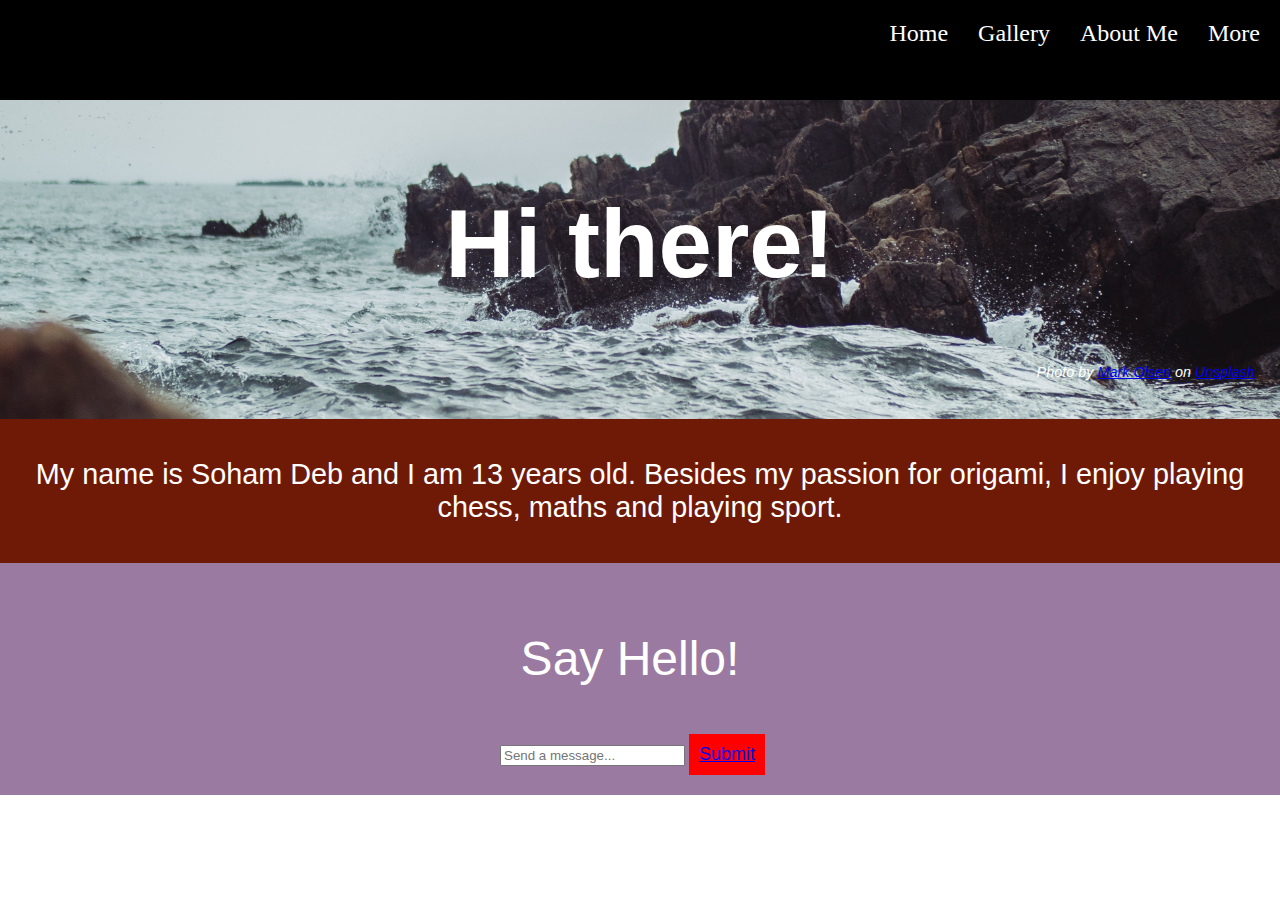
==== aboutme.html @ 3aaac308 "major update: about me section and gallery completed" ====
<!DOCTYPE html>
<html>
  <head>
    <title>Soham Deb's Origami Website</title>
    <link rel="stylesheet" href="style.css">
    <link rel="stylesheet" href="script.js">
  </head>
  <body>
    <header class="header">
      <div class="mainHeader">
      <div class="logo"></div>
      <nav><ul>
        <li><a href="indexpage.html">Home</a></li>
        <li><a href="gallery.html">Gallery</a></li>
        <li><a href="aboutme.html">About Me</a></li>
        <li><a href="#">More</a></li>
      </ul>
      </nav></div>
    </header>
    <div class="aboutheader">
<h1>Hi there!</h1>
<p>Photo by <a href="https://unsplash.com/es/@markolsen?utm_source=unsplash&utm_medium=referral&utm_content=creditCopyText">Mark Olsen</a> on <a href="https://unsplash.com/s/photos/me?utm_source=unsplash&utm_medium=referral&utm_content=creditCopyText">Unsplash</a></p>
</div>
<div class="aboutbody">
    <p>My name is Soham Deb and I am 13 years old. Besides my passion for origami, I enjoy playing chess, maths and playing sport.</p>
</div>
<div class="contact">
<p>Say Hello!</p>
<form>
<input type="message" placeholder="Send a message...">
<button type="submit"><a href="response.html">Submit</a></button>
</form>
</div>
</body>
---- style.css ----
* {
    box-sizing: border-box;
  }
  html, body{
    margin: 0;
    padding: 0;
  }
  h3{
    text-align: center;
    font-family: 'Gill Sans', 'Gill Sans MT', Calibri, 'Trebuchet MS', sans-serif;
  }
  .aboutheader{
    color: white;
    padding: 25px;
    text-align: center;
    font-size: 3em;
    font-family:'Franklin Gothic Medium', 'Arial Narrow', Arial, sans-serif;
    background-image: url("images/aboutme_banner.jpg");
    background-position: center;
    background-size: cover;
  }
  .aboutheader p{
    text-align: right;
    font-style: italic;
    color:white;
    font-size: 0.3em;
  }
  .aboutbody{
    text-align: left;
    font-size: 3em;
    background-color:#6F1A07;
    color: white;
    padding: 10px;
    text-emphasis: none;
  }
  .contact{
    background-color: #9A7AA0;
    padding:20px;
    padding-left:500px;
  }
  .contact p{
    color: white;
    font-size: 3em;
    padding-right: 500px;
    font-family: Arial, Helvetica, sans-serif;
  }
  button{
    position: center;
    border: 0;
    padding: 10px;
    font-size: 18px;
    color: white;
    background: red;
    text-decoration: none;
  }
  input[type="email"]{
    border: 0;
    padding: 10px;
    font-size: 18px;
  }
  .cerberush1{
    background-color:#182825;
    color:#ddd;
    font-size: 2em;
    text-align: center;
    height: 250px;
    text-transform: uppercase;
    font-family: system-ui, -apple-system, BlinkMacSystemFont, 'Segoe UI', Roboto, Oxygen, Ubuntu, Cantarell, 'Open Sans', 'Helvetica Neue', sans-serif;
    padding: 20px;
  }
  .beetleh1{
    background-color:#182825;
    color:#ddd;
    font-size: 1.5em;
    text-align: center;
    height: 250px;
    text-transform: uppercase;
    font-family: system-ui, -apple-system, BlinkMacSystemFont, 'Segoe UI', Roboto, Oxygen, Ubuntu, Cantarell, 'Open Sans', 'Helvetica Neue', sans-serif;
    padding: 20px;
  }
  .beetlep{
    font-size: 1.4em;
  }
  .cerberus, p{
    font-size: 0.6em;
    text-align: center;
    font-family: Verdana, Geneva, Tahoma, sans-serif;
    padding: top -25px;
  }
  .footercerberus{
    text-decoration: none;
  }
  .videocerberus{
    float: right;
    position: relative;
    padding-right: 32px;
    width:560;
    height:315;
  }
  .videocerberus1{
    padding-right: 15px;
  }
  .gallery h1{
    color: #ddd;
    text-align: center;
    font-family: 'Trebuchet MS', 'Lucida Sans Unicode', 'Lucida Grande', 'Lucida Sans', Arial, sans-serif;
    font-size: 5em;
  }
  .gallery p{
    text-align: right;
    font-style: italic;
    color:white;
  }
  .gallery{
    background-image: url("images/gallery_banner.jpg");
    background-size: cover;
    background-position: center;
    padding:20px;
  }
  .container{
    padding:5px;
    min-height: 100px;
    position: relative;
    margin:0 auto;
  }
  .container img{
    max-width: 100%;
  }
  .container h2{
    text-align: center;
    text-transform: none;
    background-color: #6D8EA0;
    color:white;
    font-size: 3em;
  }
  .content{
    text-align: left;
    background-color: #AFA98D;
  }
  .col{
    float:left;
    position: relative;
    padding: 5px;
  }
  .card{
    border: 1px solid #222;
    border-radius: 20px;
    padding:10px;
    background-color: white;
    text-align: center;
    font-family: 'Trebuchet MS', 'Lucida Sans Unicode', 'Lucida Grande', 'Lucida Sans', Arial, sans-serif;
  }
  .col-4{
    width:25%;
  }
  .col-3{
    width:33.3%;
  }
  .col-2{
    width:50%;
  }
  .col-1{
    width:32%;
    padding:15px;
    padding-top: 20px;
  }
  .col-1-beetle{
    width:25%;
    padding:15px;
    padding-top: 20px;
  }
  .col-1-owl{
    align-items: center;
    padding-left: 300px;
    padding-right: 300px;
  }
  .col-custom1{
    width:60%;
  }
  .col-custom1txt{
    width:40%;
    text-align: left;
  }
  .box{
    background-color: white;
    border-radius: 5px;
    margin: 10px;
    border:1px solid #ddd;
    padding:10px;
  }
  .box .content{
    padding:10px;
    font-size:1.4em;
  }
  .box .content::first-letter{
    font-size:2em;
  }
  .box header{
    background-color:#333;
    text-transform: uppercase;
    text-align: center;
    color:white;
    line-height: 45px;
    font-size: 2em;
  }
  .box footer{
    background-color:#ddd;
    text-align: center;
    color:white;
    line-height: 45px;
    font-size: 1.2em;
  }
  .hero{
    color:white;
    font-size: 1.5em;
    background-image:url("images/banner1.jpg");
    background-size: cover;
    background-position: center;
    text-align: center;
    padding:40px;
  }
  .hero h1{
    font-size: 2em;
    font-family: 'Trebuchet MS', 'Lucida Sans Unicode', 'Lucida Grande', 'Lucida Sans', Arial, sans-serif;
  }
  .hero h2{
    font-size: 1em;
    font-family:'Lucida Sans', 'Lucida Sans Regular', 'Lucida Grande', 'Lucida Sans Unicode', Geneva, Verdana, sans-serif;
  }
  .header{
    height:100px;
  }
  .section{
    clear:both;
    border:1px solid #ddd;
    padding:20px 0;
    background-color: #eee;
    text-decoration: none;
    overflow: hidden;
  }
  .section{
    text-align: center;
    font-family: system-ui, -apple-system, BlinkMacSystemFont, 'Segoe UI', Roboto, Oxygen, Ubuntu, Cantarell, 'Open Sans', 'Helvetica Neue', sans-serif;
  }
  .logo{
    float: left;
    background-image:url("https://mir-s3-cdn-cf.behance.net/project_modules/disp/f40a82678425.5629a8d75903f.jpg");
    background-size: cover;
    background-position: center;
    width:200px;
    height:50px;
    margin-left:10px;
    text-align: center;
    line-height: 50px;
  }
  nav ul{
    float: right;
    list-style: none;
    margin: 0;
    padding: 0;
  }
  nav ul li {
    float: left;
    position: relative;
     padding:15px;
  }
  nav ul li a{
    text-decoration: none;
    color:white;
    font-size:1.5em;
  }
  nav ul li:hover a{
    background-color:white;
    color:black
  }
  .mainHeader{
    position: fixed;
    left:0;
    top:0;
    background-color: #000;
    width: 100%;
    height:100px;
    z-index: 10;
    padding:5px;
  }
  @media all and (max-width:760px){
    .mainHeader{
      height:auto;
    }
    .logo{
      float:none;
      margin:10px auto 20px;
      display:block;
    }
    nav ul{
      float:none;
      display:block;
      margin:0 auto;
      text-align:center;
    }
    nav ul li {
    float: initial;
    display: inline-block;
     padding:15px;
  }
    .col-4{
    width:100%;
  }
  .col-1{
    width:100%;
  }
  }
  @media all and (max-width:600px){
    .col-3{
        width:100%;
        margin: auto;
        text-align: center;
      } 
  }
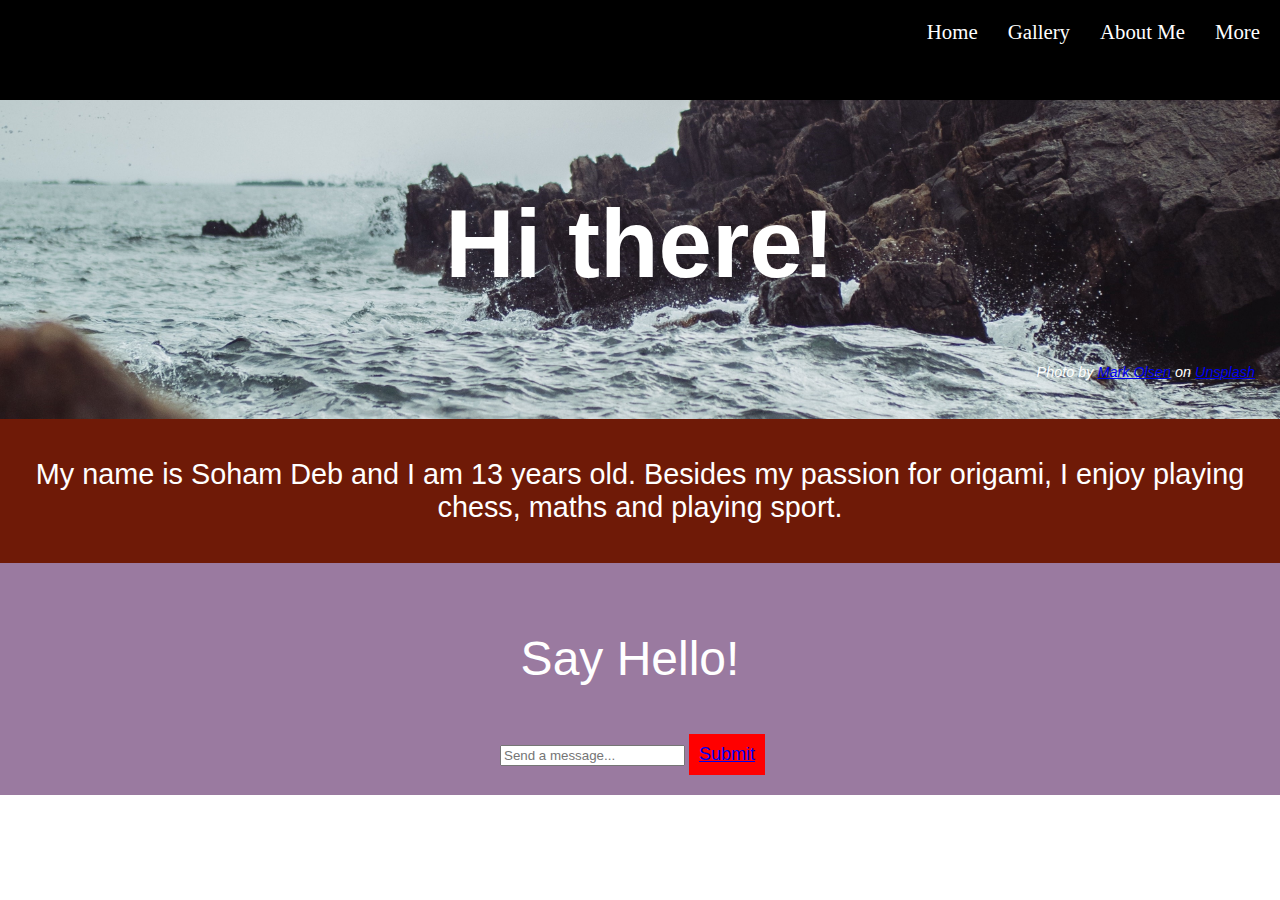
==== commit e97bea07: "edited changes, hope it works :)" ====
--- a/aboutme.html
+++ b/aboutme.html
@@ -1,6 +1,7 @@
 <!DOCTYPE html>
 <html>
   <head>
+    <meta name="viewport" content="width=device-width, initial-scale=1.0, shrink-to-fit=no">
     <title>Soham Deb's Origami Website</title>
     <link rel="stylesheet" href="style.css">
     <link rel="stylesheet" href="script.js">
@@ -10,7 +11,7 @@
       <div class="mainHeader">
       <div class="logo"></div>
       <nav><ul>
-        <li><a href="indexpage.html">Home</a></li>
+        <li><a href="index.html">Home</a></li>
         <li><a href="gallery.html">Gallery</a></li>
         <li><a href="aboutme.html">About Me</a></li>
         <li><a href="#">More</a></li>
--- a/style.css
+++ b/style.css
@@ -267,7 +267,7 @@
   nav ul li a{
     text-decoration: none;
     color:white;
-    font-size:1.5em;
+    font-size:1.3em;
   }
   nav ul li:hover a{
     background-color:white;
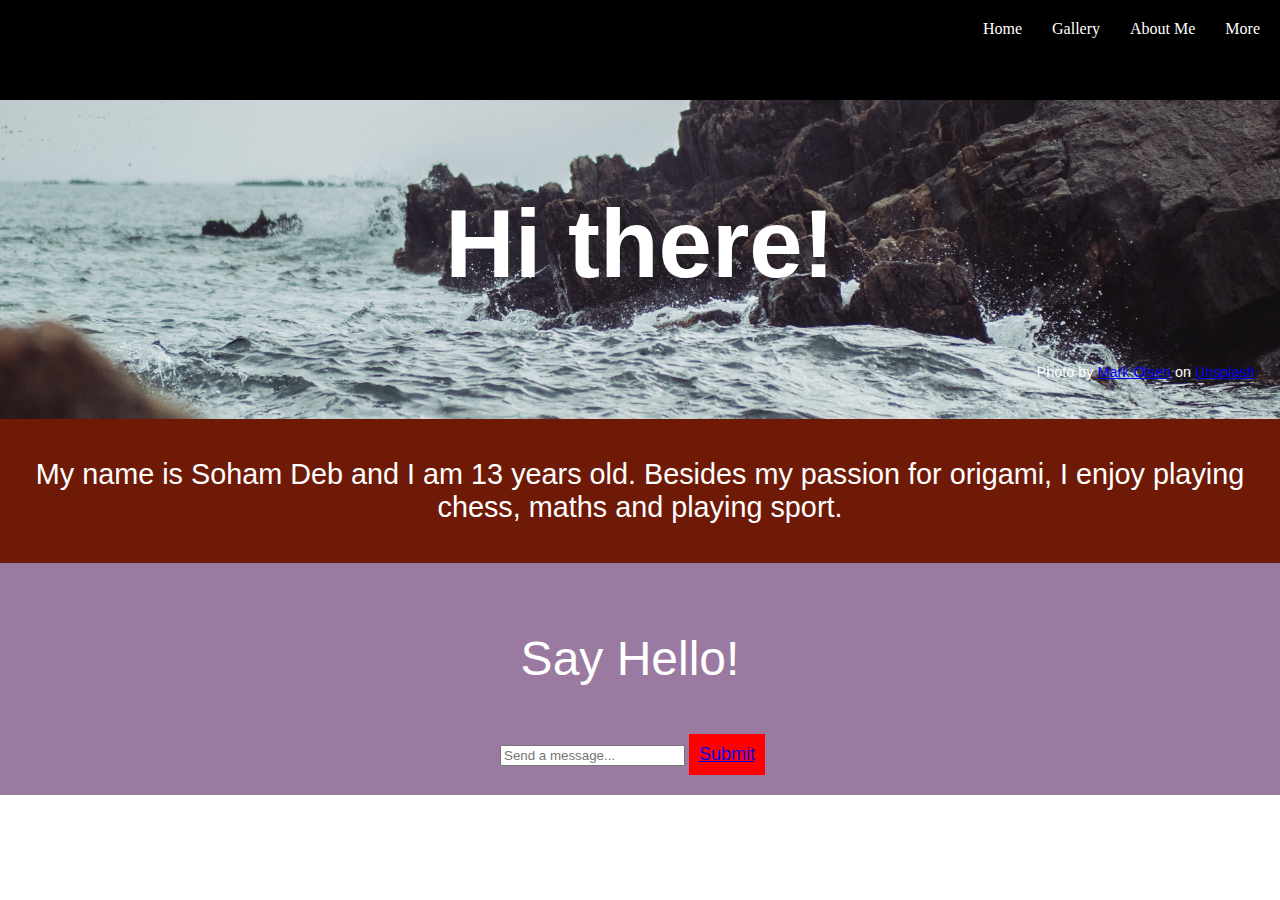
==== commit b2295e83: "another edit..." ====
--- a/aboutme.html
+++ b/aboutme.html
@@ -9,7 +9,9 @@
   <body>
     <header class="header">
       <div class="mainHeader">
-      <div class="logo"></div>
+        <div class="logo">
+          <a href="index.html" class="logo"></a>
+          </div>
       <nav><ul>
         <li><a href="index.html">Home</a></li>
         <li><a href="gallery.html">Gallery</a></li>
@@ -18,7 +20,7 @@
       </ul>
       </nav></div>
     </header>
-    <div class="aboutheader">
+    <div class="aboutt">
 <h1>Hi there!</h1>
 <p>Photo by <a href="https://unsplash.com/es/@markolsen?utm_source=unsplash&utm_medium=referral&utm_content=creditCopyText">Mark Olsen</a> on <a href="https://unsplash.com/s/photos/me?utm_source=unsplash&utm_medium=referral&utm_content=creditCopyText">Unsplash</a></p>
 </div>
@@ -27,9 +29,10 @@
 </div>
 <div class="contact">
 <p>Say Hello!</p>
-<form>
-<input type="message" placeholder="Send a message...">
+<form class="messageform">
+<input type="message" placeholder="Send a message..." required>
 <button type="submit"><a href="response.html">Submit</a></button>
 </form>
 </div>
-</body>+</body>
+</html>--- a/style.css
+++ b/style.css
@@ -9,7 +9,7 @@
     text-align: center;
     font-family: 'Gill Sans', 'Gill Sans MT', Calibri, 'Trebuchet MS', sans-serif;
   }
-  .aboutheader{
+  .aboutt{
     color: white;
     padding: 25px;
     text-align: center;
@@ -19,9 +19,8 @@
     background-position: center;
     background-size: cover;
   }
-  .aboutheader p{
+  .aboutt p{
     text-align: right;
-    font-style: italic;
     color:white;
     font-size: 0.3em;
   }
@@ -267,7 +266,7 @@
   nav ul li a{
     text-decoration: none;
     color:white;
-    font-size:1.3em;
+    font-size:1.0em;
   }
   nav ul li:hover a{
     background-color:white;
@@ -287,6 +286,12 @@
     .mainHeader{
       height:auto;
     }
+    .beetleh1{
+      font-size: 0.9em;
+    }
+    .cerberush1{
+      font-size: 1.3em;
+    }
     .logo{
       float:none;
       margin:10px auto 20px;
@@ -308,6 +313,31 @@
   }
   .col-1{
     width:100%;
+  }
+  .col-2{
+    width:100%;
+  }
+  .col-1-beetle{
+    width:100%;
+  }
+  .col{
+    width:100%;
+  }
+  .col-1-owl{
+    width:100%;
+    padding: 0px;
+    margin: auto;
+    text-align: center;
+  }
+  .contact{
+    padding: 0;
+    padding-top: 20px;
+  }
+  .contact p{
+    padding:0;
+  }
+  .messageform{
+    padding-left: 75px;
   }
   }
   @media all and (max-width:600px){
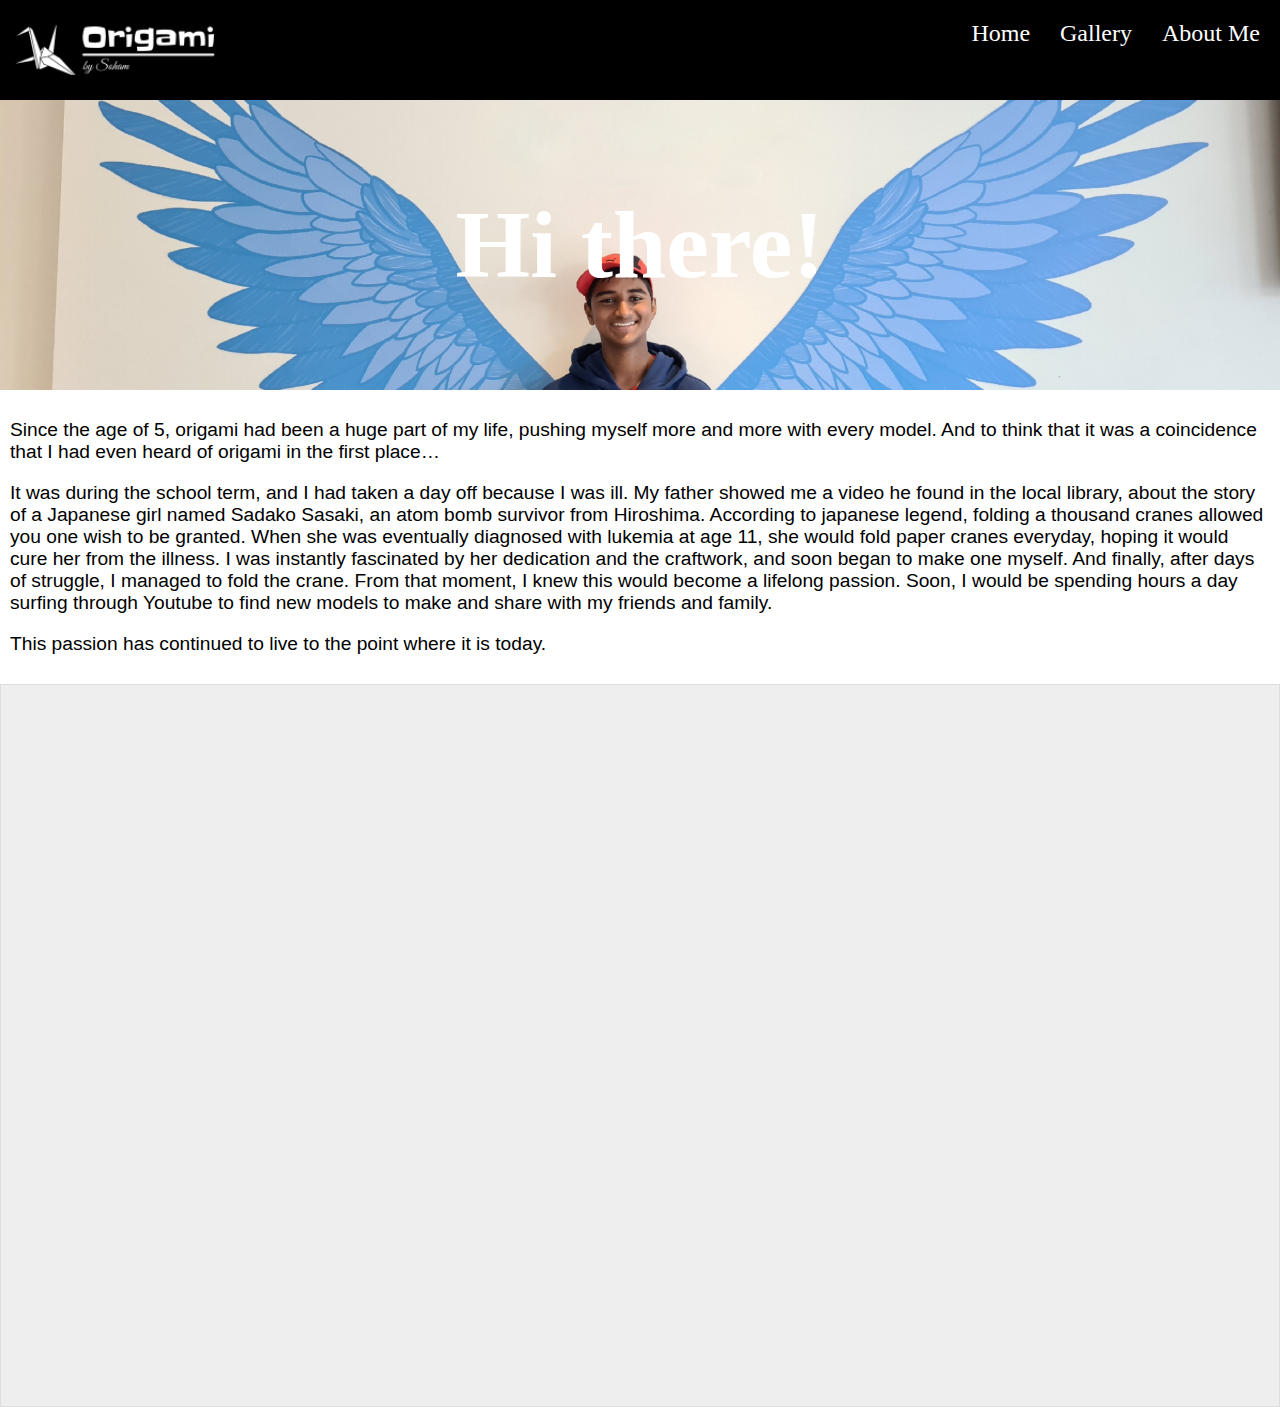
==== commit d7fdcc44: "final edits to the about me page" ====
--- a/aboutme.html
+++ b/aboutme.html
@@ -9,30 +9,28 @@
   <body>
     <header class="header">
       <div class="mainHeader">
-        <div class="logo">
-          <a href="index.html" class="logo"></a>
-          </div>
+        <a href="index.html"><div class="logo"></div></a>
+          
       <nav><ul>
         <li><a href="index.html">Home</a></li>
         <li><a href="gallery.html">Gallery</a></li>
         <li><a href="aboutme.html">About Me</a></li>
-        <li><a href="#">More</a></li>
       </ul>
       </nav></div>
     </header>
     <div class="aboutt">
 <h1>Hi there!</h1>
-<p>Photo by <a href="https://unsplash.com/es/@markolsen?utm_source=unsplash&utm_medium=referral&utm_content=creditCopyText">Mark Olsen</a> on <a href="https://unsplash.com/s/photos/me?utm_source=unsplash&utm_medium=referral&utm_content=creditCopyText">Unsplash</a></p>
+
 </div>
 <div class="aboutbody">
-    <p>My name is Soham Deb and I am 13 years old. Besides my passion for origami, I enjoy playing chess, maths and playing sport.</p>
+  <p>Since the age of 5, origami had been a huge part of my life, pushing myself more and more with every model. And to think that it was a coincidence that I had even heard of origami in the first place…</p>
+    <p>It was during the school term, and I had taken a day off because I was ill. My father showed me a video he found in the local library, about the story of a Japanese girl named Sadako Sasaki, an atom bomb survivor from Hiroshima. According to japanese legend, folding a thousand cranes allowed you one wish to be granted. When she was eventually diagnosed with lukemia at age 11, she would fold paper cranes everyday, hoping it would cure her from the illness. I was instantly fascinated by her dedication and the craftwork, and soon began to make one myself. And finally, after days of struggle, I managed to fold the crane. From that moment, I knew this would become a lifelong passion. Soon, I would be spending hours a day surfing through Youtube to find new models to make and share with my friends and family.</p>
+    <p>This passion has continued to live to the point where it is today.</p>
+  </div>
+  <div class="section">
+<div class="forms">
+  <iframe src="https://docs.google.com/forms/d/e/1FAIpQLSe7bDaeFWwfNvGJX9y5daQQStFJ0RvMyfqgHp3Sr6GZPjirGw/viewform?embedded=true" width="600" height="677" frameborder="0" marginheight="0" marginwidth="0">Loading…</iframe>
 </div>
-<div class="contact">
-<p>Say Hello!</p>
-<form class="messageform">
-<input type="message" placeholder="Send a message..." required>
-<button type="submit"><a href="response.html">Submit</a></button>
-</form>
 </div>
 </body>
 </html>--- a/style.css
+++ b/style.css
@@ -9,28 +9,34 @@
     text-align: center;
     font-family: 'Gill Sans', 'Gill Sans MT', Calibri, 'Trebuchet MS', sans-serif;
   }
+  h4{
+    text-align: center;
+    font-family: 'Segoe UI', Tahoma, Geneva, Verdana, sans-serif;
+  }
   .aboutt{
     color: white;
-    padding: 25px;
+    padding:25px;
     text-align: center;
     font-size: 3em;
-    font-family:'Franklin Gothic Medium', 'Arial Narrow', Arial, sans-serif;
-    background-image: url("images/aboutme_banner.jpg");
+    font-family:Cambria, Cochin, Georgia, Times, 'Times New Roman', serif;
+    background-image: url("images/Soham_winga2.jpg");
     background-position: center;
     background-size: cover;
   }
   .aboutt p{
-    text-align: right;
+    text-align: left;
     color:white;
     font-size: 0.3em;
   }
   .aboutbody{
-    text-align: left;
-    font-size: 3em;
-    background-color:#6F1A07;
-    color: white;
+    font-size: 2em;
+    background-color:white;
+    color: black;
     padding: 10px;
     text-emphasis: none;
+  }
+  .aboutbody p{
+text-align: left;
   }
   .contact{
     background-color: #9A7AA0;
@@ -145,6 +151,7 @@
     border: 1px solid #222;
     border-radius: 20px;
     padding:10px;
+    height: 250px;
     background-color: white;
     text-align: center;
     font-family: 'Trebuchet MS', 'Lucida Sans Unicode', 'Lucida Grande', 'Lucida Sans', Arial, sans-serif;
@@ -218,10 +225,14 @@
     text-align: center;
     padding:40px;
   }
+  .hero_text{
+    background: rgb(0,0,0,0.5);
+  }
   .hero h1{
     font-size: 2em;
     font-family: 'Trebuchet MS', 'Lucida Sans Unicode', 'Lucida Grande', 'Lucida Sans', Arial, sans-serif;
   }
+
   .hero h2{
     font-size: 1em;
     font-family:'Lucida Sans', 'Lucida Sans Regular', 'Lucida Grande', 'Lucida Sans Unicode', Geneva, Verdana, sans-serif;
@@ -243,12 +254,13 @@
   }
   .logo{
     float: left;
-    background-image:url("https://mir-s3-cdn-cf.behance.net/project_modules/disp/f40a82678425.5629a8d75903f.jpg");
+    background-image:url("images/Logos2.jpg");
     background-size: cover;
     background-position: center;
     width:200px;
     height:50px;
     margin-left:10px;
+    margin-top: 20px;
     text-align: center;
     line-height: 50px;
   }
@@ -266,7 +278,7 @@
   nav ul li a{
     text-decoration: none;
     color:white;
-    font-size:1.0em;
+    font-size:1.5em;
   }
   nav ul li:hover a{
     background-color:white;
@@ -339,6 +351,14 @@
   .messageform{
     padding-left: 75px;
   }
+  .response{
+    text-align: center;
+    font-size: 3em;
+  }
+    .forms{
+    width: 350;
+    height: 666;
+    }
   }
   @media all and (max-width:600px){
     .col-3{
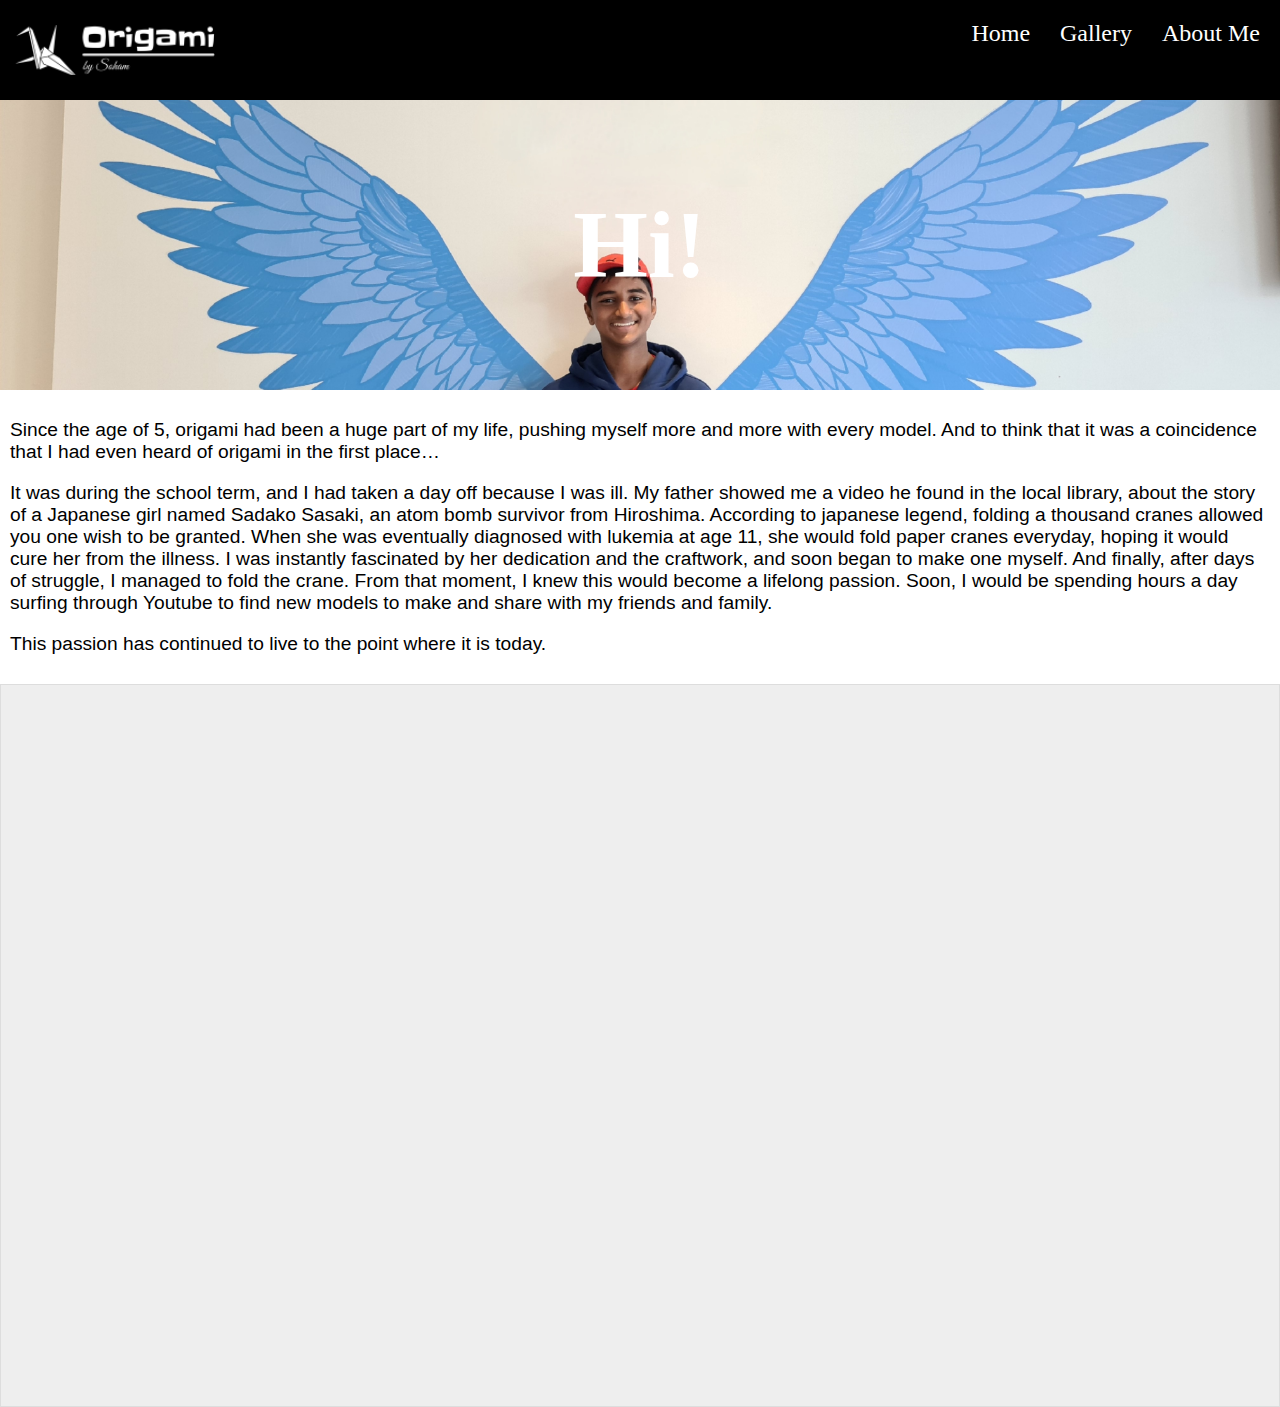
==== commit c9d78ec0: "another edit" ====
--- a/aboutme.html
+++ b/aboutme.html
@@ -19,7 +19,7 @@
       </nav></div>
     </header>
     <div class="aboutt">
-<h1>Hi there!</h1>
+<h1>Hi!</h1>
 
 </div>
 <div class="aboutbody">
--- a/style.css
+++ b/style.css
@@ -17,6 +17,7 @@
     color: white;
     padding:25px;
     text-align: center;
+    margin-top:0%;
     font-size: 3em;
     font-family:Cambria, Cochin, Georgia, Times, 'Times New Roman', serif;
     background-image: url("images/Soham_winga2.jpg");
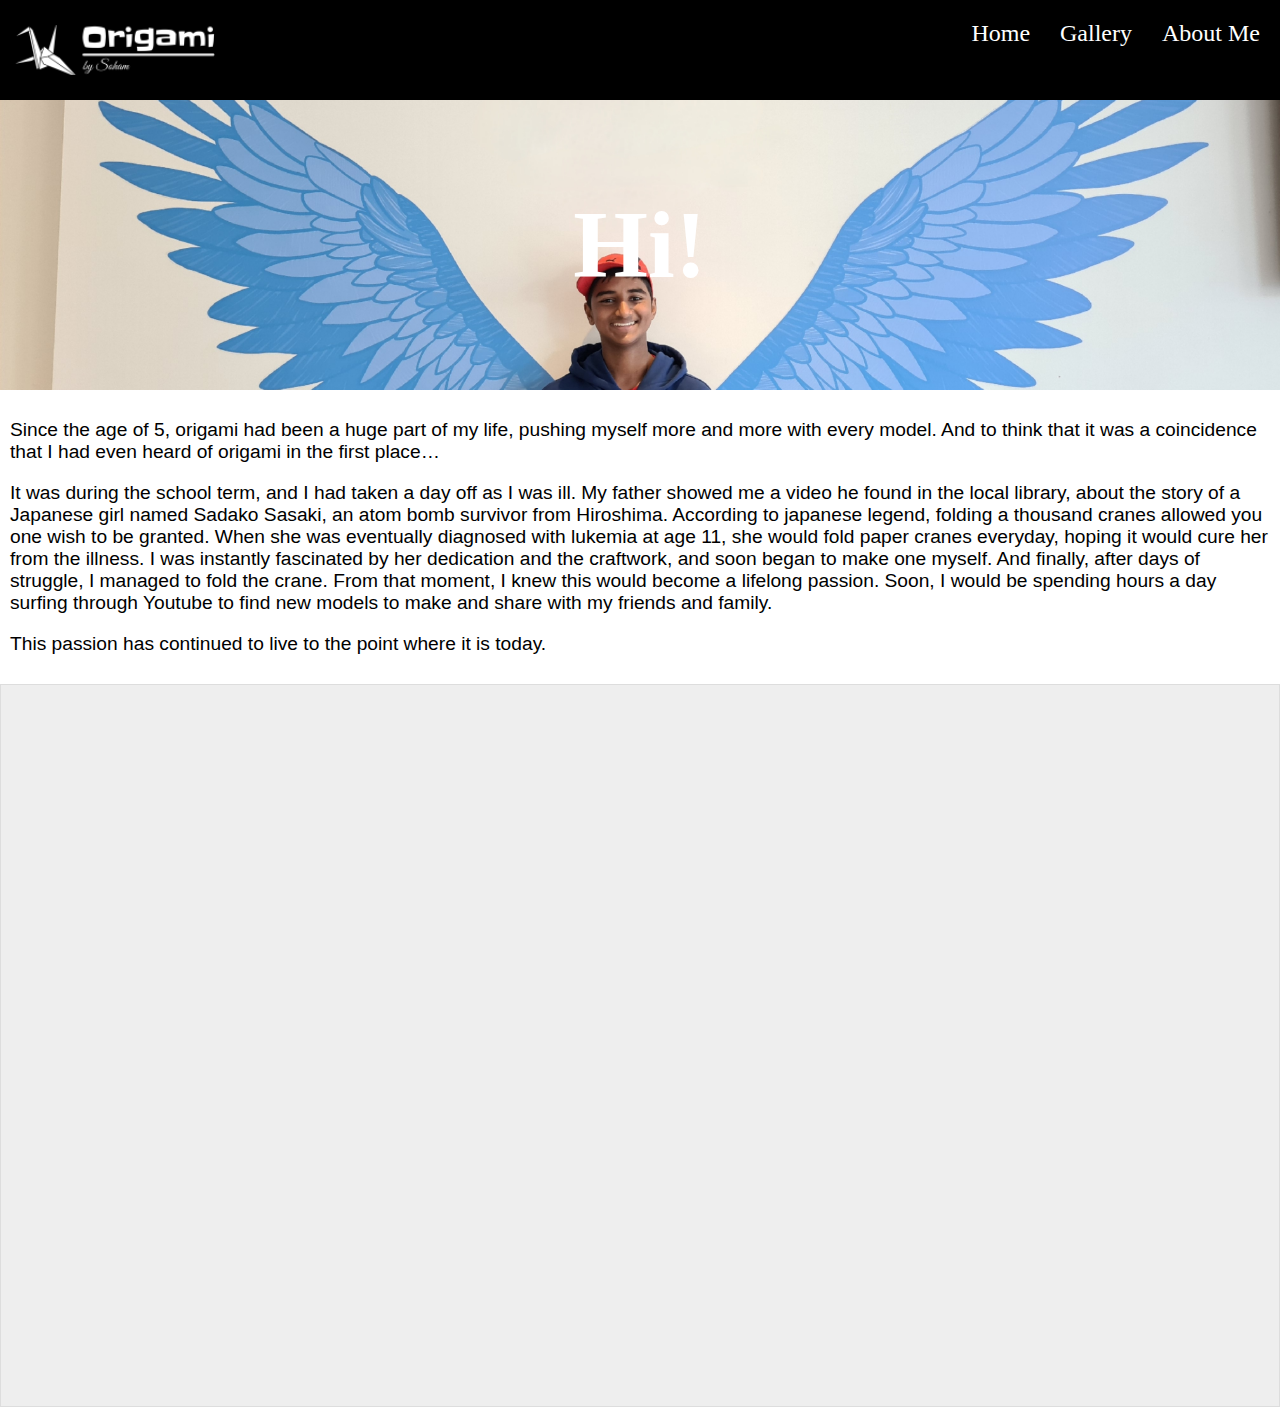
==== commit 1f1ae4d9: "Update aboutme.html" ====
--- a/aboutme.html
+++ b/aboutme.html
@@ -20,11 +20,10 @@
     </header>
     <div class="aboutt">
 <h1>Hi!</h1>
-
 </div>
 <div class="aboutbody">
   <p>Since the age of 5, origami had been a huge part of my life, pushing myself more and more with every model. And to think that it was a coincidence that I had even heard of origami in the first place…</p>
-    <p>It was during the school term, and I had taken a day off because I was ill. My father showed me a video he found in the local library, about the story of a Japanese girl named Sadako Sasaki, an atom bomb survivor from Hiroshima. According to japanese legend, folding a thousand cranes allowed you one wish to be granted. When she was eventually diagnosed with lukemia at age 11, she would fold paper cranes everyday, hoping it would cure her from the illness. I was instantly fascinated by her dedication and the craftwork, and soon began to make one myself. And finally, after days of struggle, I managed to fold the crane. From that moment, I knew this would become a lifelong passion. Soon, I would be spending hours a day surfing through Youtube to find new models to make and share with my friends and family.</p>
+    <p>It was during the school term, and I had taken a day off as I was ill. My father showed me a video he found in the local library, about the story of a Japanese girl named Sadako Sasaki, an atom bomb survivor from Hiroshima. According to japanese legend, folding a thousand cranes allowed you one wish to be granted. When she was eventually diagnosed with lukemia at age 11, she would fold paper cranes everyday, hoping it would cure her from the illness. I was instantly fascinated by her dedication and the craftwork, and soon began to make one myself. And finally, after days of struggle, I managed to fold the crane. From that moment, I knew this would become a lifelong passion. Soon, I would be spending hours a day surfing through Youtube to find new models to make and share with my friends and family.</p>
     <p>This passion has continued to live to the point where it is today.</p>
   </div>
   <div class="section">
